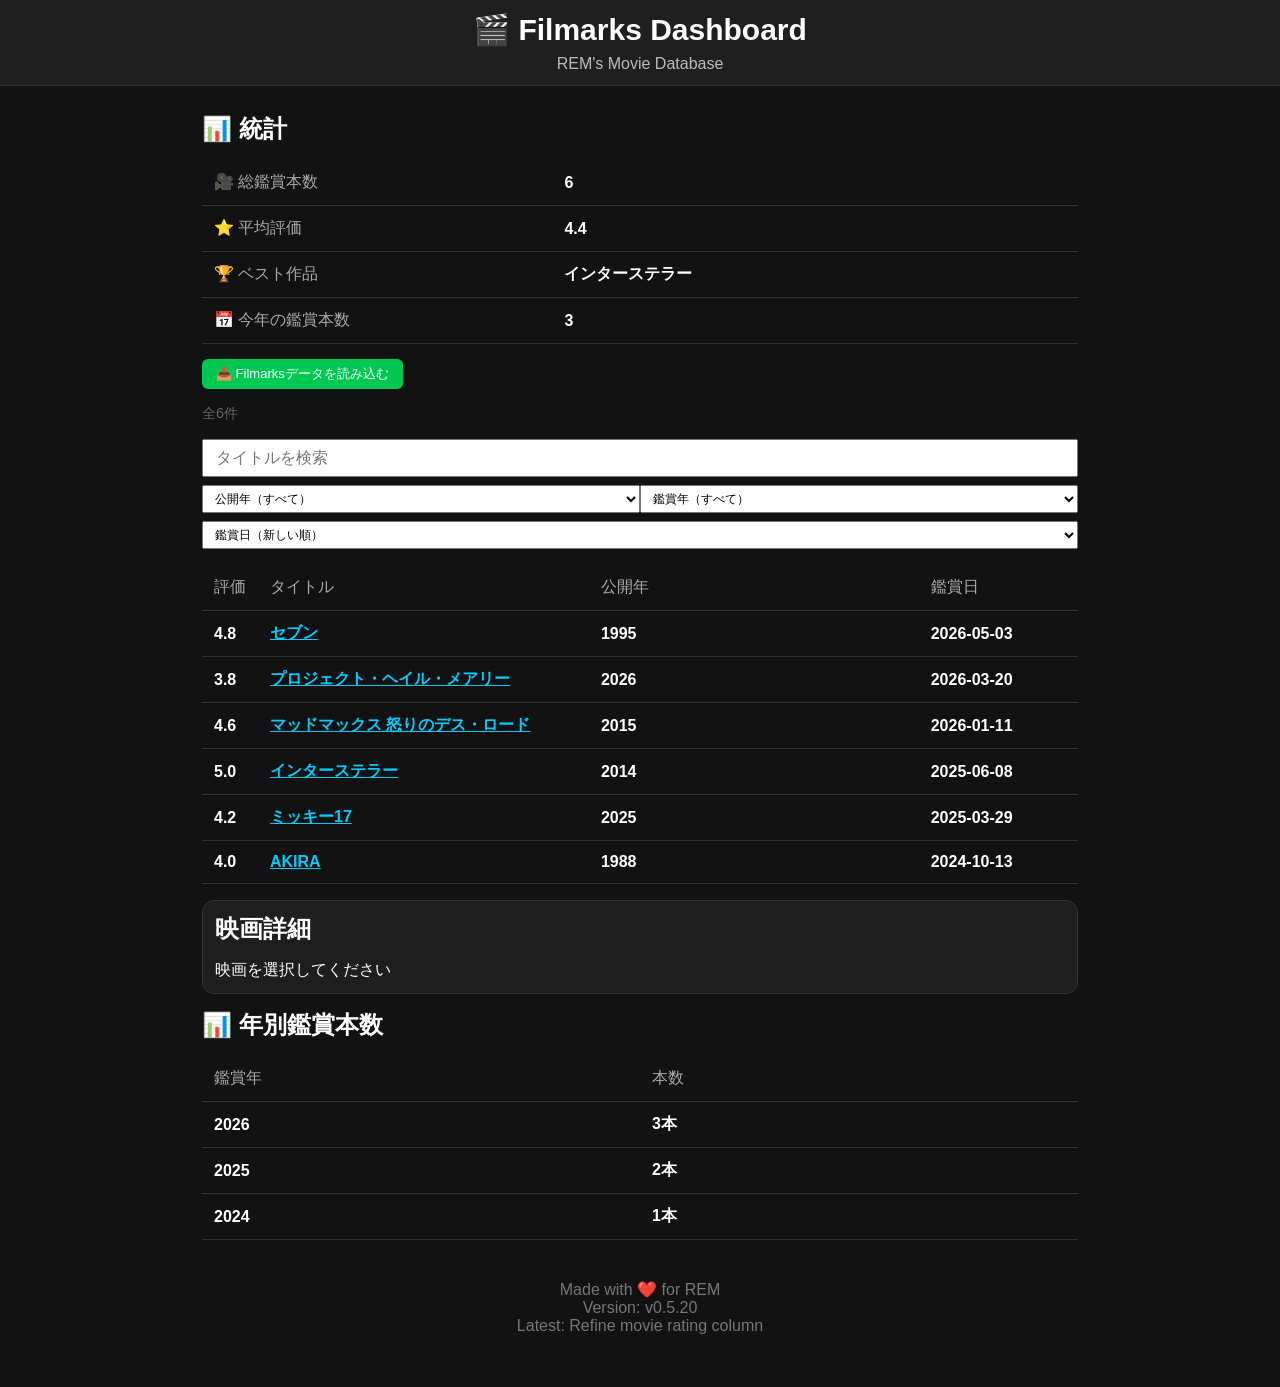
==== index.html @ 8cb989cd "Refine movie rating column" ====
<!-- index.html -->
<!DOCTYPE html>
<html lang="ja">
<head>
<meta charset="UTF-8">
<meta name="viewport" content="width=device-width, initial-scale=1.0">
<title>Filmarks Dashboard</title>
<link rel="stylesheet" href="css/style.css">
</head>

<body>

<header>
<h1>🎬 Filmarks Dashboard</h1>
<p>REM's Movie Database</p>
</header>

<div class="container">

<section>

    <h2>📊 統計</h2>

    <table>

        <tbody>

            <tr>

                <th>🎥 総鑑賞本数</th>

                <td id="totalMovies">
                    --
                </td>

            </tr>

            <tr>

                <th>⭐ 平均評価</th>

                <td id="averageRating">
                    --
                </td>

            </tr>

            <tr>

                <th>🏆 ベスト作品</th>

                <td id="bestMovie">
                    --
                </td>

            </tr>

            <tr>

                <th>📅 今年の鑑賞本数</th>

                <td id="yearMovies">
                    --
                </td>

            </tr>

        </tbody>

    </table>

</section>

<section>

<button class="loadButton">
📥 Filmarksデータを読み込む
</button>

</section>

<section>

    <p id="searchResult">
        全0件
    </p>

    <div class="searchArea">

        <input
            type="search"
            id="searchBox"
            placeholder="タイトルを検索">

        <div class="searchFilters"> 

            <select id="productionYearSelect">

                <option value="">
                    公開年（すべて）
                </option>

            </select>
     
            <select id="watchedYearSelect">

                <option value="">
                    鑑賞年（すべて）
                </option>

            </select>

        </div>

        <select id="sortSelect">

            <option value="watched_desc">
                鑑賞日（新しい順）
            </option>

            <option value="watched_asc">
                鑑賞日（古い順）
            </option>

            <option value="rating_desc">
                評価（高い順）
            </option>

            <option value="rating_asc">
                評価（低い順）
            </option>

            <option value="year_desc">
                公開年（新しい順）
            </option>

            <option value="year_asc">
                公開年（古い順）
            </option>

        </select>

     </div>

    <table id="movieTable">
        <thead>
            <tr>
                <th class="ratingColumn">
                    評価
                </th>
                <th>タイトル</th>
                <th>公開年</th>
                <th>鑑賞日</th>
            </tr>
        </thead>

        <tbody id="movieTableBody">

        </tbody>

    </table>
    
</section>

<section id="movieDetail">

    <h2>映画詳細</h2>

    <p>
        映画を選択してください
    </p>

</section>

<section id="yearlyStats">

    <h2>📊 年別鑑賞本数</h2>

    <table>

        <thead>
            <tr>
                <th>鑑賞年</th>
                <th>本数</th>
            </tr>
        </thead>

        <tbody id="yearlyStatsBody">

        </tbody>

    </table>

</section>

<footer>

<p>
    Made with ❤️ for REM
</p>

<p id="version">
    Version: v-.-.-
</p>

<p id="latest">
    xxxx
</p>

</footer>

<!-- JavaScript start -->
<script src="js/config.js?v=0.5.20"></script>
<script src="js/movieService.js?v=0.5.20"></script>
<script src="js/dashboard.js?v=0.5.20"></script>
<script src="js/yearlyStats.js?v=0.5.20"></script>
<script src="js/movieTable.js?v=0.5.20"></script>
<script src="js/movieDetail.js?v=0.5.20"></script>
<script src="js/search.js?v=0.5.20"></script>
<script src="js/filterUtils.js?v=0.5.20"></script>
<script src="js/productionYearFilter.js?v=0.5.20"></script>
<script src="js/watchedYearFilter.js?v=0.5.20"></script>
<script src="js/sort.js?v=0.5.20"></script>
<script src="js/app.js?v=0.5.20"></script>
<!-- JavaScript end -->

</body>
</html>
---- css/style.css ----
/**
 *style.css
 */

*{
    margin:0;
    padding:0;
    box-sizing:border-box;
}

body{
    background:#121212;
    color:#ffffff;
    font-family:-apple-system,BlinkMacSystemFont,"Helvetica Neue",sans-serif;
}

header{
    background:#1f1f1f;
    padding:12px;
    text-align:center;
    border-bottom:1px solid #333;
}

header h1{
    font-size:30px;
}

header p{
    color:#bbbbbb;
    margin-top:8px;
}

.container{
    max-width:900px;
    margin:auto;
    padding:12px;
}

button {
    display: inline-block;
    width: auto;
    background: #00c853;
    color: white;
    border: none;
    padding: 10px 20px;
    border-radius: 10px;
    font-size: 16px;
    cursor: pointer;

}

button:hover{
    opacity:.9;
}

footer{
    text-align:center;
    color:#777;
    margin:40px 0;
}

/* 統計 */

section {

    margin-top: 15px;

}

section h2 {

    margin-bottom: 15px;

}

section th {

    width: 40%;

    color: #aaaaaa;

    font-weight: normal;

}

section td {

    font-weight: bold;

}

/* 読込ボタン */

.loadButton {

    width: auto;

    padding: 6px 14px;

    font-size: 13px;

    border-radius: 6px;

    display: inline-block;

}

/* 映画リスト */

table{
    width:100%;
    border-collapse:collapse;
    margin-top:15px;
}

th,td{
    padding:12px;
    border-bottom:1px solid #333;
    text-align:left;
}

th{
    color:#00c853;
}

tbody tr:hover{
    background:#222;
}

.movieLink {

    color: #00CCFF;

    text-decoration: underline;

}

.movieLink:hover {

    color: #00c853;

    text-decoration: underline;

}

.ratingCell {

    white-space: nowrap;

}

.ratingColumn {

    width: 1%;

    white-space: nowrap;

}

/* 検索エリア */
.searchArea {

    margin: 16px 0;

    display: grid;

    gap: 8px;

}

.searchFilters {

    display: grid;

    grid-template-columns: 1fr 1fr;

    gap: 0px;

}

#searchBox {

    width: 100%;

    padding: 8px 12px;

    font-size: 16px;

}

#sortSelect,
#productionYearSelect,
#watchedYearSelect {

    width: 100%;
    height: 28px;
    padding: 0 8px;
    font-size: 12px;
    line-height: 28px;

}

/* 映画詳細 */

#movieDetail {

    margin-top: 16px;

    padding:12px;

    border: 1px solid #333;

    border-radius: 12px;

    background: #1e1e1e;

}

.detailRating {

    font-size: 24px;

    font-weight: bold;

    color: #ffd54f;

}

.detailTitle {

    margin: 12px 0 24px;

    font-size: 30px;

    line-height: 1.3;
 
}

.detailItem {

    margin-bottom: 18px;

}

.detailLabel {

    display: block;

    margin-bottom: 4px;

    color: #888;

    font-size: 14px;

}

.detailReview {

    margin-top: 24px;

    padding-top: 20px;

    border-top: 1px solid #333;

}

.detailReview p {

    white-space: pre-wrap;

    line-height: 1.8;

}

/* レスポンシブ */

@media (max-width: 768px) {

    .container {

        padding: 16px;

    }

    header h1 {

        font-size: 24px;

    }
 
    .searchArea {

        gap: 6px;

    }

    #searchBox {

            width: 100%;

            font-size: 14px;

    }

    #sortSelect,
    #productionYearSelect,
    #watchedYearSelect {

        width: 100%;

        font-size: 12px;

    }
 
    table {

        font-size: 14px;

    }

    th,
    td {

        padding: 8px;

    }

    .detailTitle {

        font-size: 24px;

    }

}
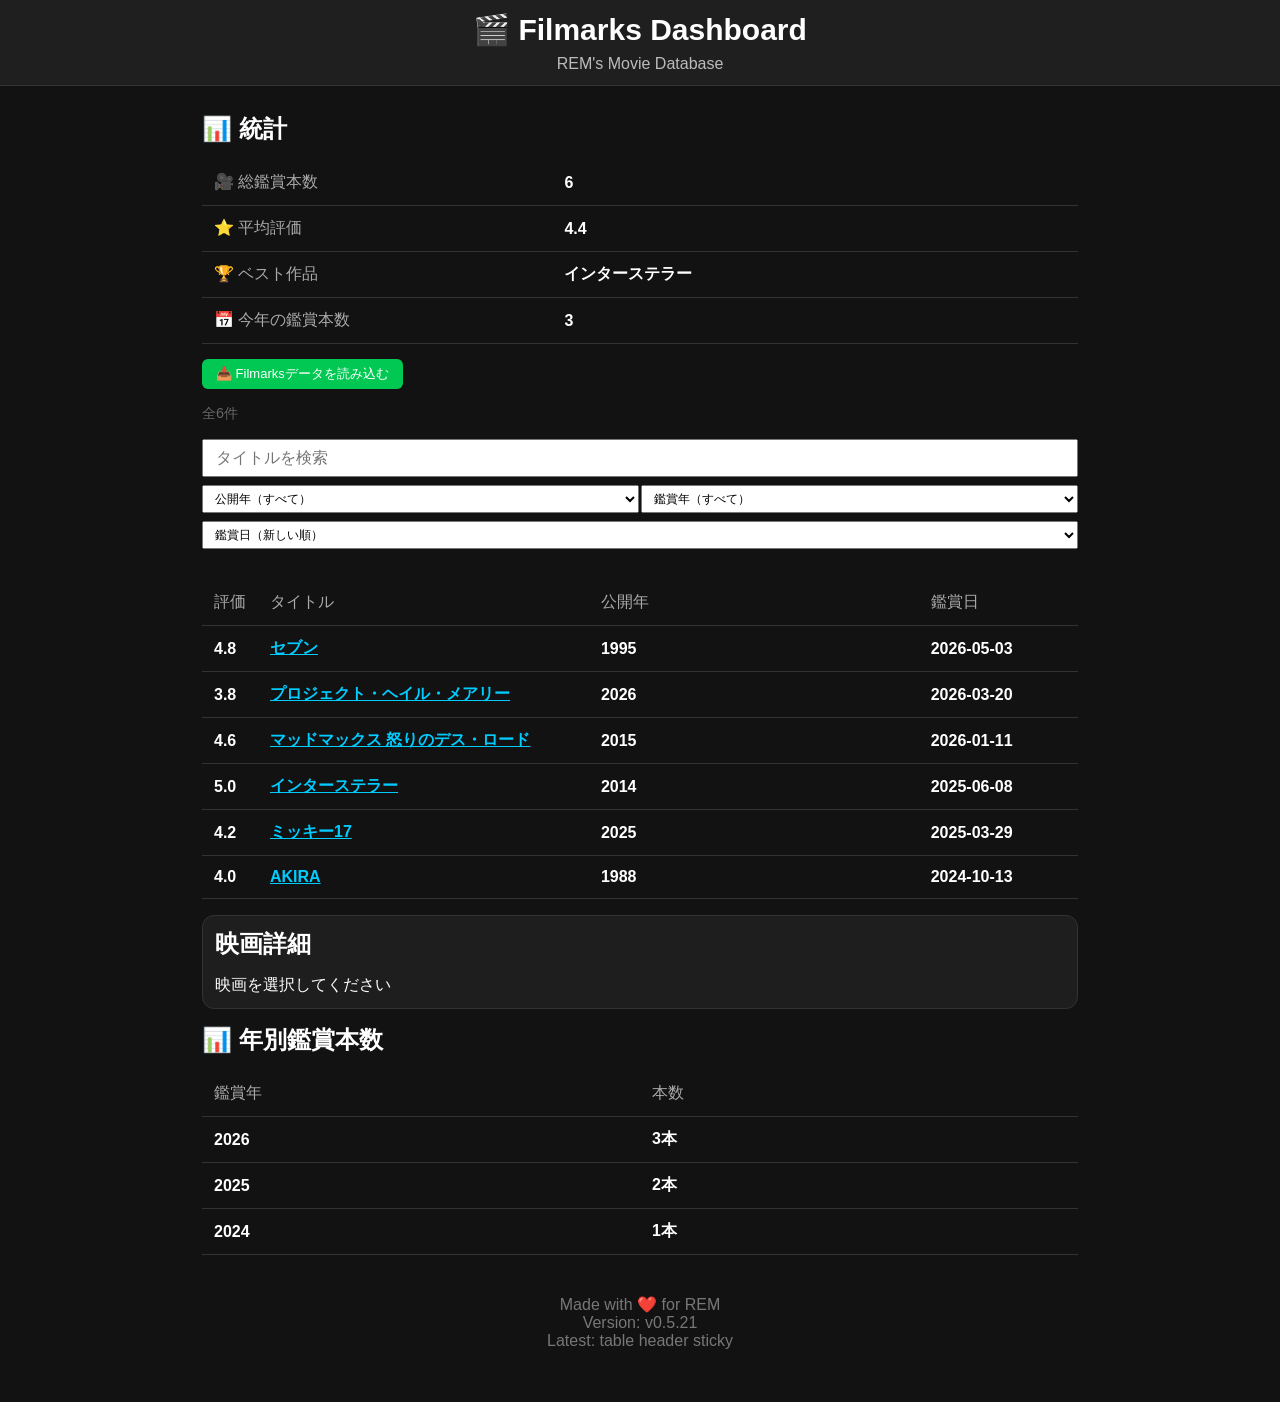
==== commit d24d5e47: "table header sticky" ====
--- a/index.html
+++ b/index.html
@@ -142,24 +142,26 @@
 
      </div>
 
-    <table id="movieTable">
-        <thead>
-            <tr>
-                <th class="ratingColumn">
-                    評価
-                </th>
-                <th>タイトル</th>
-                <th>公開年</th>
-                <th>鑑賞日</th>
-            </tr>
-        </thead>
-
-        <tbody id="movieTableBody">
-
-        </tbody>
-
-    </table>
-    
+    <div id="movieTableContainer">
+        <table id="movieTable">
+            <thead>
+                <tr>
+                    <th class="ratingColumn">
+                        評価
+                    </th>
+                    <th>タイトル</th>
+                    <th>公開年</th>
+                    <th>鑑賞日</th>
+                </tr>
+            </thead>
+
+            <tbody id="movieTableBody">
+
+            </tbody>
+
+        </table>
+    </div>
+
 </section>
 
 <section id="movieDetail">
@@ -210,18 +212,18 @@
 </footer>
 
 <!-- JavaScript start -->
-<script src="js/config.js?v=0.5.20"></script>
-<script src="js/movieService.js?v=0.5.20"></script>
-<script src="js/dashboard.js?v=0.5.20"></script>
-<script src="js/yearlyStats.js?v=0.5.20"></script>
-<script src="js/movieTable.js?v=0.5.20"></script>
-<script src="js/movieDetail.js?v=0.5.20"></script>
-<script src="js/search.js?v=0.5.20"></script>
-<script src="js/filterUtils.js?v=0.5.20"></script>
-<script src="js/productionYearFilter.js?v=0.5.20"></script>
-<script src="js/watchedYearFilter.js?v=0.5.20"></script>
-<script src="js/sort.js?v=0.5.20"></script>
-<script src="js/app.js?v=0.5.20"></script>
+<script src="js/config.js?v=0.5.21"></script>
+<script src="js/movieService.js?v=0.5.21"></script>
+<script src="js/dashboard.js?v=0.5.21"></script>
+<script src="js/yearlyStats.js?v=0.5.21"></script>
+<script src="js/movieTable.js?v=0.5.21"></script>
+<script src="js/movieDetail.js?v=0.5.21"></script>
+<script src="js/search.js?v=0.5.21"></script>
+<script src="js/filterUtils.js?v=0.5.21"></script>
+<script src="js/productionYearFilter.js?v=0.5.21"></script>
+<script src="js/watchedYearFilter.js?v=0.5.21"></script>
+<script src="js/sort.js?v=0.5.21"></script>
+<script src="js/app.js?v=0.5.21"></script>
 <!-- JavaScript end -->
 
 </body>
--- a/css/style.css
+++ b/css/style.css
@@ -123,6 +123,32 @@
     color:#00c853;
 }
 
+#movieTable thead {
+
+    position: sticky;
+
+    top: 0;
+
+    background: #121212;
+
+    z-index: 1;
+
+}
+
+#movieTable thead th {
+
+    background: #121212;
+
+}
+
+#movieTableContainer {
+
+    max-height: 400px;
+
+    overflow-y: auto;
+
+}
+
 tbody tr:hover{
     background:#222;
 }
@@ -174,7 +200,7 @@
 
     grid-template-columns: 1fr 1fr;
 
-    gap: 0px;
+    gap: 2px;
 
 }
 
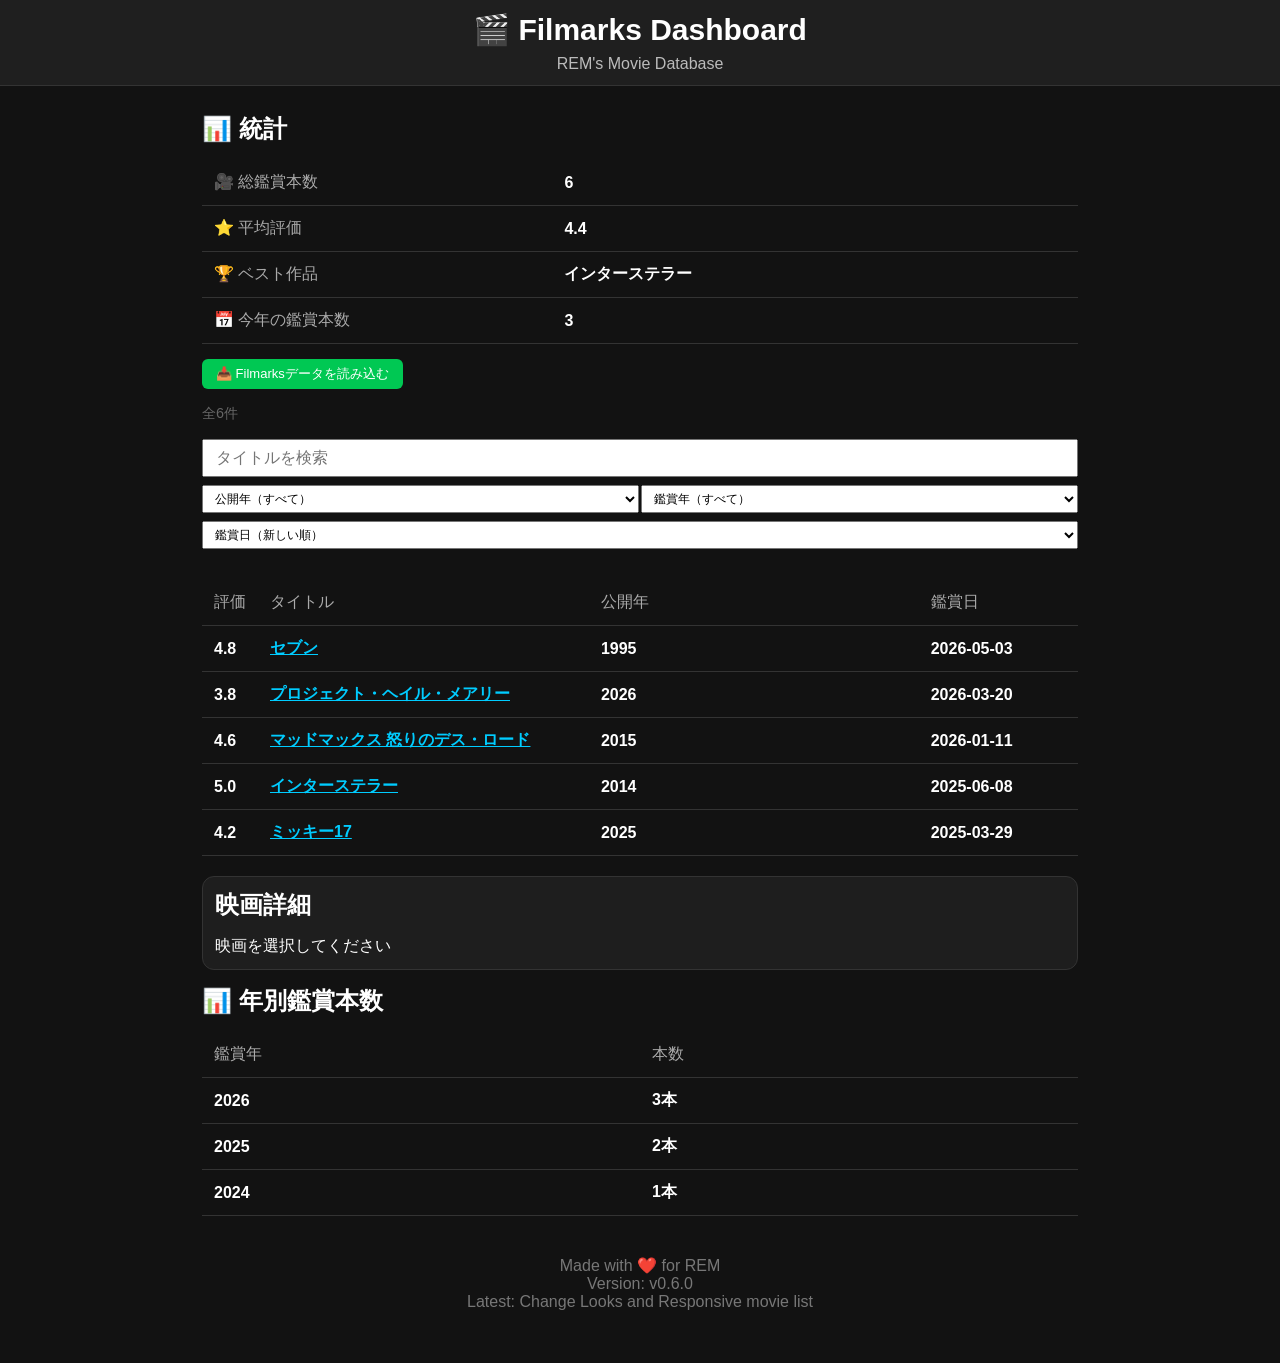
==== commit e9b88555: "0.6.0 Change Looks and Responsive movie list" ====
--- a/index.html
+++ b/index.html
@@ -212,18 +212,18 @@
 </footer>
 
 <!-- JavaScript start -->
-<script src="js/config.js?v=0.5.21"></script>
-<script src="js/movieService.js?v=0.5.21"></script>
-<script src="js/dashboard.js?v=0.5.21"></script>
-<script src="js/yearlyStats.js?v=0.5.21"></script>
-<script src="js/movieTable.js?v=0.5.21"></script>
-<script src="js/movieDetail.js?v=0.5.21"></script>
-<script src="js/search.js?v=0.5.21"></script>
-<script src="js/filterUtils.js?v=0.5.21"></script>
-<script src="js/productionYearFilter.js?v=0.5.21"></script>
-<script src="js/watchedYearFilter.js?v=0.5.21"></script>
-<script src="js/sort.js?v=0.5.21"></script>
-<script src="js/app.js?v=0.5.21"></script>
+<script src="js/config.js?v=0.6.0"></script>
+<script src="js/movieService.js?v=0.6.0"></script>
+<script src="js/dashboard.js?v=0.6.0"></script>
+<script src="js/yearlyStats.js?v=0.6.0"></script>
+<script src="js/movieTable.js?v=0.6.0"></script>
+<script src="js/movieDetail.js?v=0.6.0"></script>
+<script src="js/search.js?v=0.6.0"></script>
+<script src="js/filterUtils.js?v=0.6.0"></script>
+<script src="js/productionYearFilter.js?v=0.6.0"></script>
+<script src="js/watchedYearFilter.js?v=0.6.0"></script>
+<script src="js/sort.js?v=0.6.0"></script>
+<script src="js/app.js?v=0.6.0"></script>
 <!-- JavaScript end -->
 
 </body>
--- a/css/style.css
+++ b/css/style.css
@@ -143,8 +143,6 @@
 
 #movieTableContainer {
 
-    max-height: 400px;
-
     overflow-y: auto;
 
 }
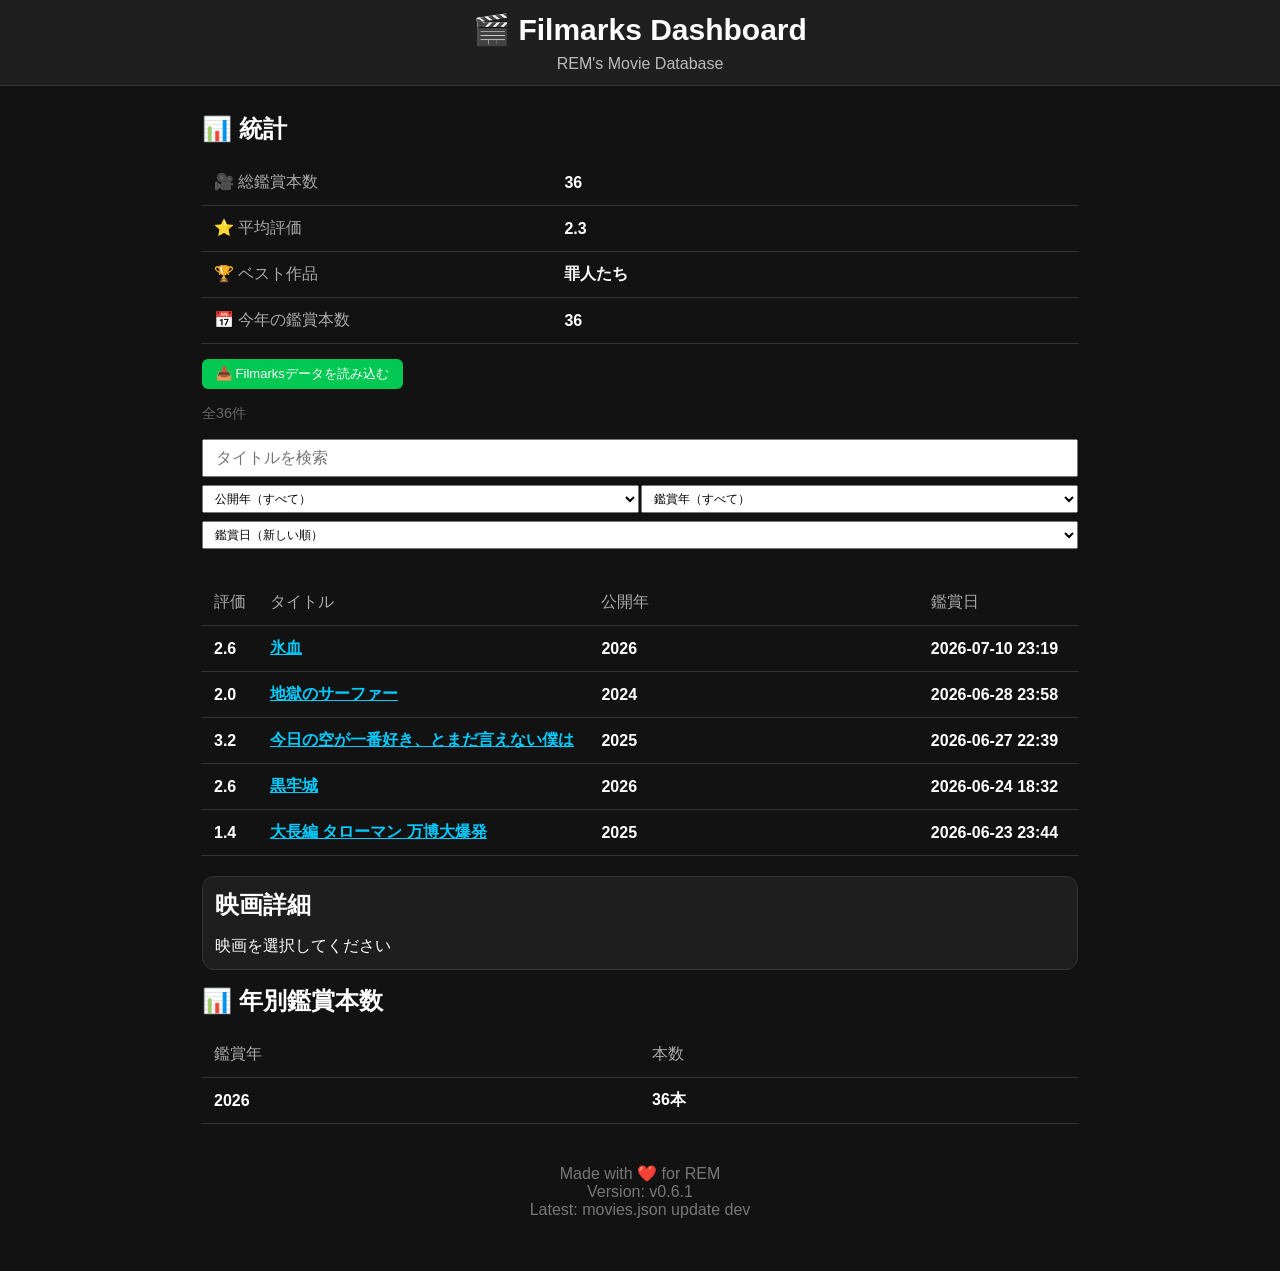
==== commit 648b32ba: "movies.json update dev" ====
--- a/index.html
+++ b/index.html
@@ -73,7 +73,13 @@
 
 <section>
 
-<button class="loadButton">
+<button
+  class="loadButton"
+  onclick="window.open(
+    'https://github.com/s-rem/filmarks-dashboard/actions/workflows/build-movies-json.yml',
+    '_blank'
+  )"
+>
 📥 Filmarksデータを読み込む
 </button>
 
@@ -212,18 +218,18 @@
 </footer>
 
 <!-- JavaScript start -->
-<script src="js/config.js?v=0.6.0"></script>
-<script src="js/movieService.js?v=0.6.0"></script>
-<script src="js/dashboard.js?v=0.6.0"></script>
-<script src="js/yearlyStats.js?v=0.6.0"></script>
-<script src="js/movieTable.js?v=0.6.0"></script>
-<script src="js/movieDetail.js?v=0.6.0"></script>
-<script src="js/search.js?v=0.6.0"></script>
-<script src="js/filterUtils.js?v=0.6.0"></script>
-<script src="js/productionYearFilter.js?v=0.6.0"></script>
-<script src="js/watchedYearFilter.js?v=0.6.0"></script>
-<script src="js/sort.js?v=0.6.0"></script>
-<script src="js/app.js?v=0.6.0"></script>
+<script src="js/config.js?v=0.6.1"></script>
+<script src="js/movieService.js?v=0.6.1"></script>
+<script src="js/dashboard.js?v=0.6.1"></script>
+<script src="js/yearlyStats.js?v=0.6.1"></script>
+<script src="js/movieTable.js?v=0.6.1"></script>
+<script src="js/movieDetail.js?v=0.6.1"></script>
+<script src="js/search.js?v=0.6.1"></script>
+<script src="js/filterUtils.js?v=0.6.1"></script>
+<script src="js/productionYearFilter.js?v=0.6.1"></script>
+<script src="js/watchedYearFilter.js?v=0.6.1"></script>
+<script src="js/sort.js?v=0.6.1"></script>
+<script src="js/app.js?v=0.6.1"></script>
 <!-- JavaScript end -->
 
 </body>
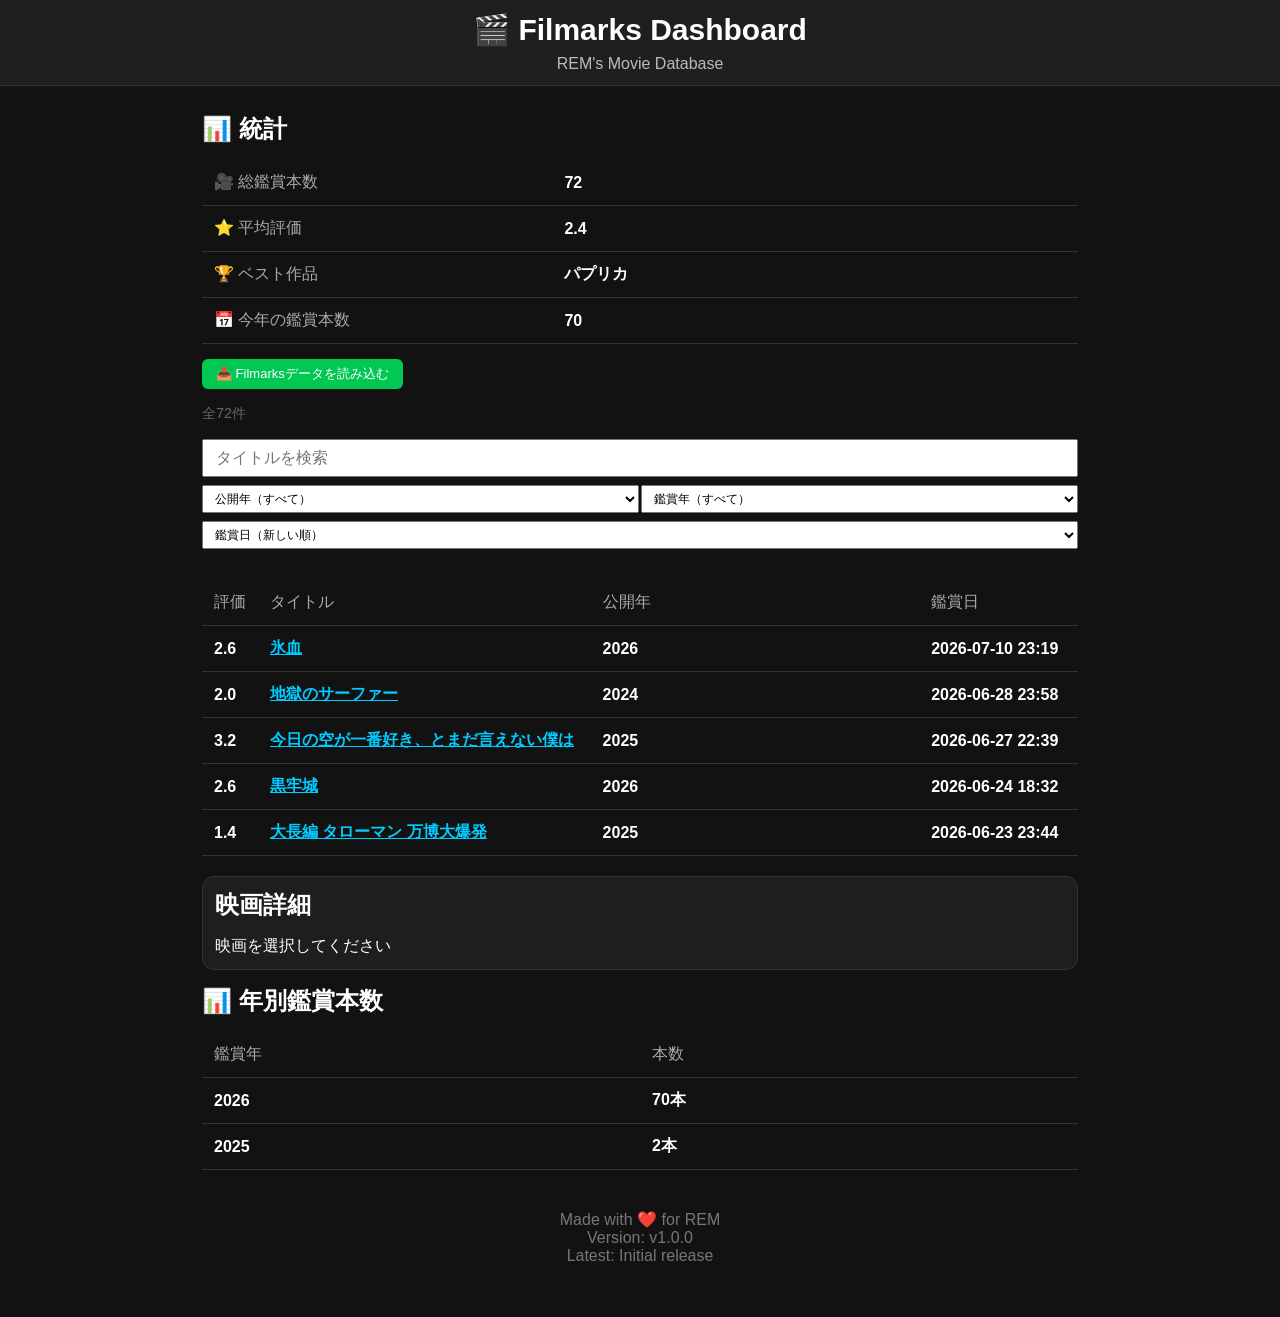
==== commit 09d0e571: "リリース記述忘れ" ====
--- a/index.html
+++ b/index.html
@@ -218,18 +218,18 @@
 </footer>
 
 <!-- JavaScript start -->
-<script src="js/config.js?v=0.6.1"></script>
-<script src="js/movieService.js?v=0.6.1"></script>
-<script src="js/dashboard.js?v=0.6.1"></script>
-<script src="js/yearlyStats.js?v=0.6.1"></script>
-<script src="js/movieTable.js?v=0.6.1"></script>
-<script src="js/movieDetail.js?v=0.6.1"></script>
-<script src="js/search.js?v=0.6.1"></script>
-<script src="js/filterUtils.js?v=0.6.1"></script>
-<script src="js/productionYearFilter.js?v=0.6.1"></script>
-<script src="js/watchedYearFilter.js?v=0.6.1"></script>
-<script src="js/sort.js?v=0.6.1"></script>
-<script src="js/app.js?v=0.6.1"></script>
+<script src="js/config.js?v=1.0.0"></script>
+<script src="js/movieService.js?v=1.0.0"></script>
+<script src="js/dashboard.js?v=1.0.0"></script>
+<script src="js/yearlyStats.js?v=1.0.0"></script>
+<script src="js/movieTable.js?v=1.0.0"></script>
+<script src="js/movieDetail.js?v=1.0.0"></script>
+<script src="js/search.js?v=1.0.0"></script>
+<script src="js/filterUtils.js?v=1.0.0"></script>
+<script src="js/productionYearFilter.js?v=1.0.0"></script>
+<script src="js/watchedYearFilter.js?v=1.0.0"></script>
+<script src="js/sort.js?v=1.0.0"></script>
+<script src="js/app.js?v=1.0.0"></script>
 <!-- JavaScript end -->
 
 </body>
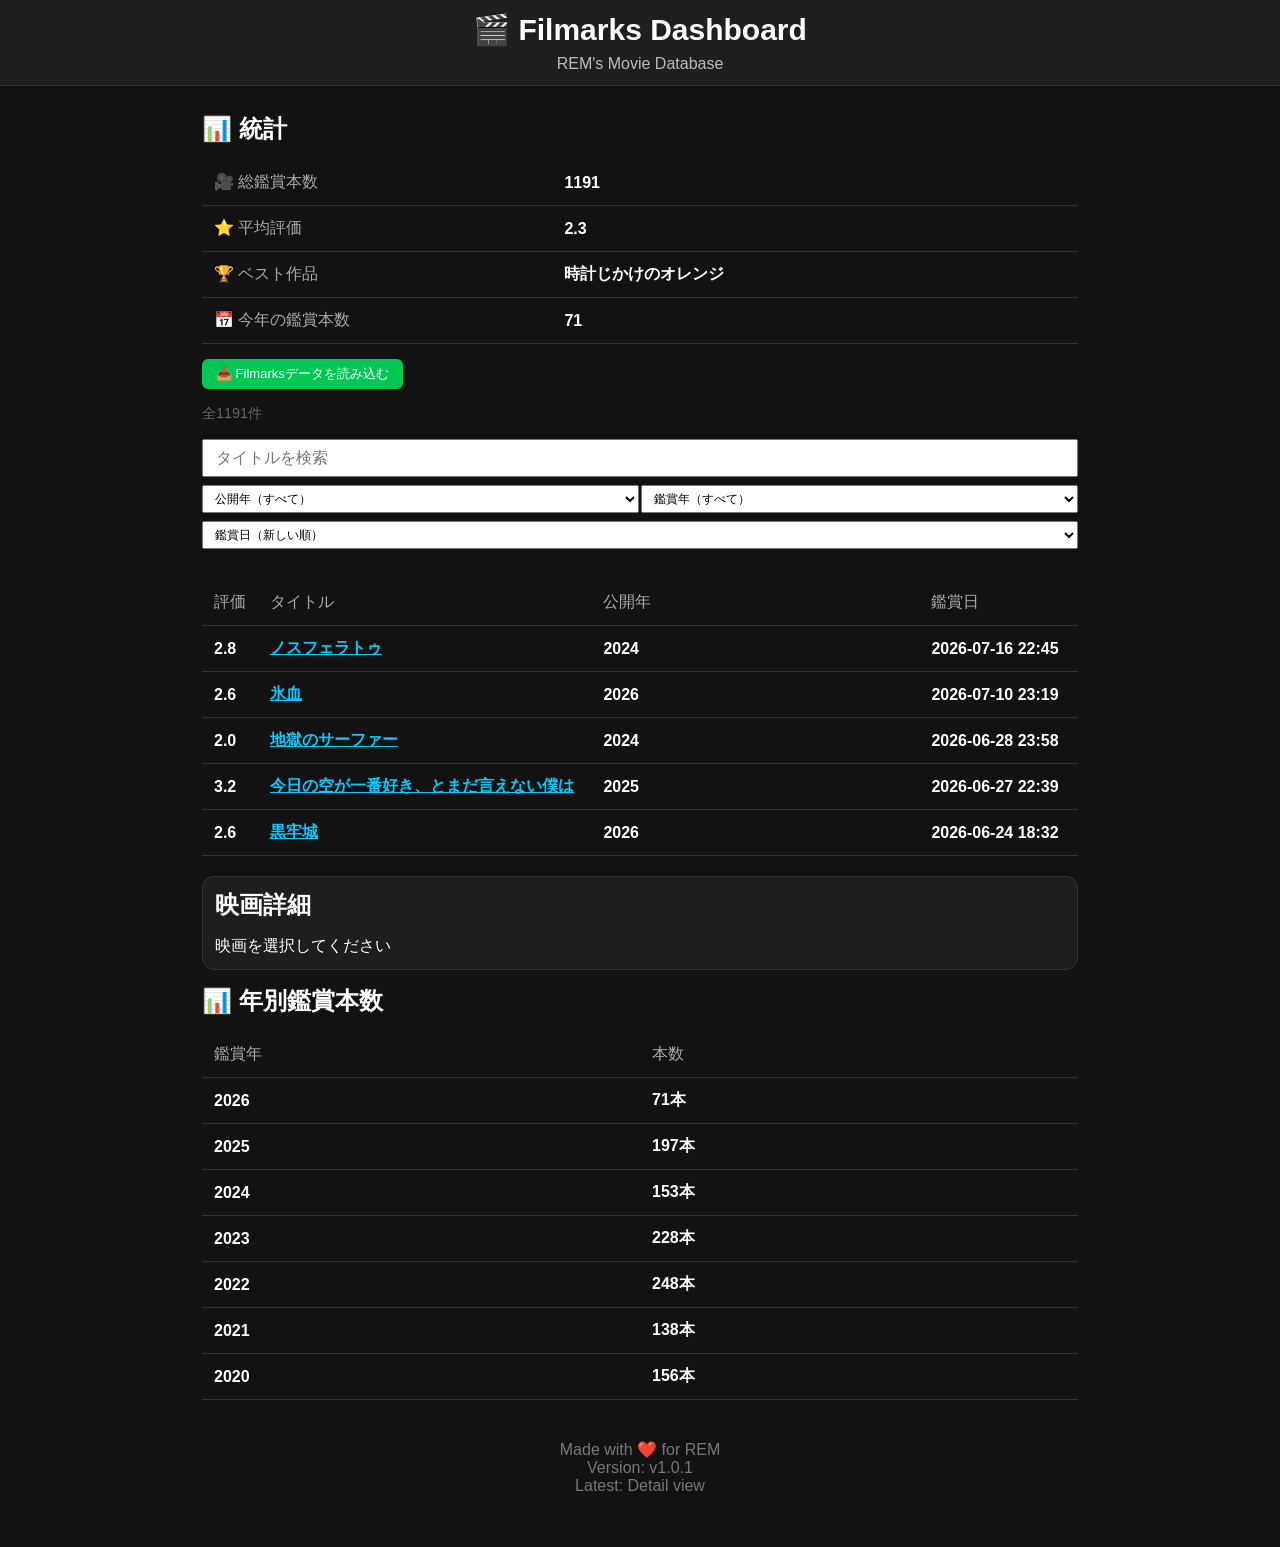
==== commit 81fc5b64: "Detail view" ====
--- a/index.html
+++ b/index.html
@@ -218,18 +218,18 @@
 </footer>
 
 <!-- JavaScript start -->
-<script src="js/config.js?v=1.0.0"></script>
-<script src="js/movieService.js?v=1.0.0"></script>
-<script src="js/dashboard.js?v=1.0.0"></script>
-<script src="js/yearlyStats.js?v=1.0.0"></script>
-<script src="js/movieTable.js?v=1.0.0"></script>
-<script src="js/movieDetail.js?v=1.0.0"></script>
-<script src="js/search.js?v=1.0.0"></script>
-<script src="js/filterUtils.js?v=1.0.0"></script>
-<script src="js/productionYearFilter.js?v=1.0.0"></script>
-<script src="js/watchedYearFilter.js?v=1.0.0"></script>
-<script src="js/sort.js?v=1.0.0"></script>
-<script src="js/app.js?v=1.0.0"></script>
+<script src="js/config.js?v=1.0.1"></script>
+<script src="js/movieService.js?v=1.0.1"></script>
+<script src="js/dashboard.js?v=1.0.1"></script>
+<script src="js/yearlyStats.js?v=1.0.1"></script>
+<script src="js/movieTable.js?v=1.0.1"></script>
+<script src="js/movieDetail.js?v=1.0.1"></script>
+<script src="js/search.js?v=1.0.1"></script>
+<script src="js/filterUtils.js?v=1.0.1"></script>
+<script src="js/productionYearFilter.js?v=1.0.1"></script>
+<script src="js/watchedYearFilter.js?v=1.0.1"></script>
+<script src="js/sort.js?v=1.0.1"></script>
+<script src="js/app.js?v=1.0.1"></script>
 <!-- JavaScript end -->
 
 </body>
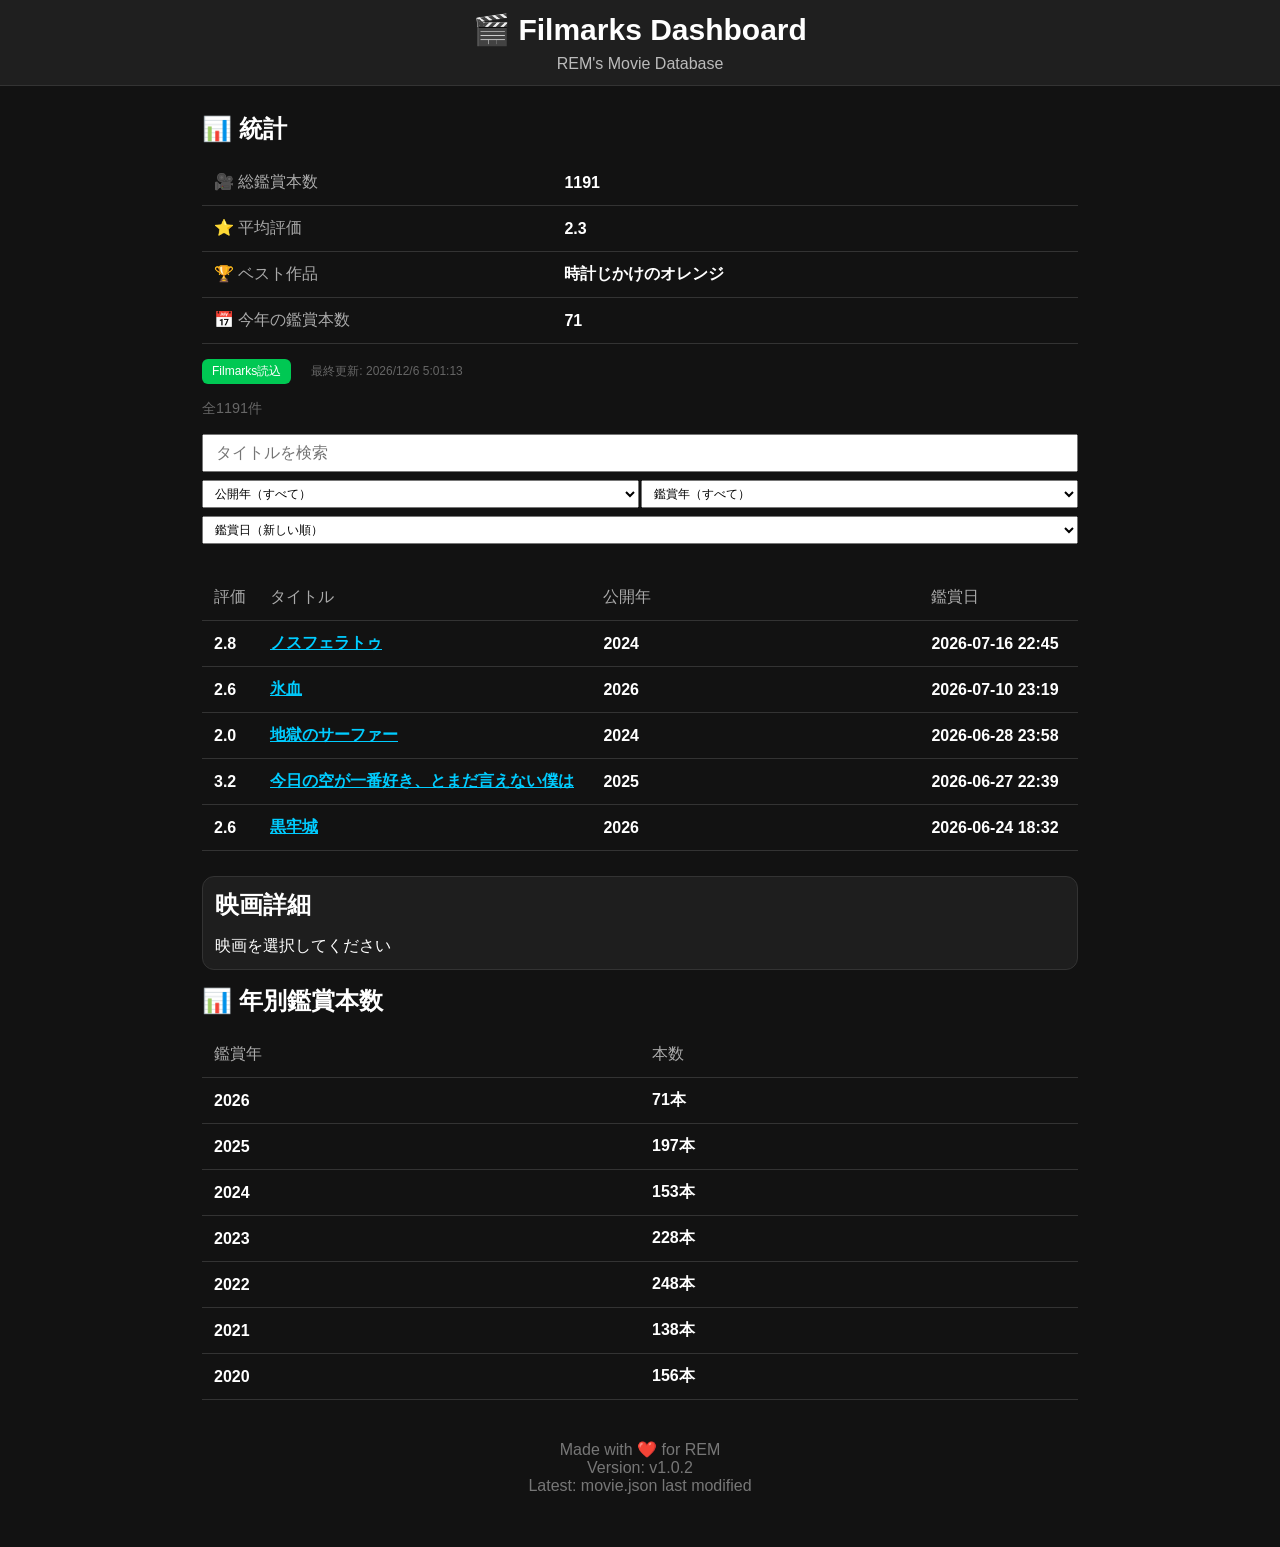
==== commit cf643de2: "movie.json last modified" ====
--- a/index.html
+++ b/index.html
@@ -73,16 +73,23 @@
 
 <section>
 
-<button
-  class="loadButton"
-  onclick="window.open(
-    'https://github.com/s-rem/filmarks-dashboard/actions/workflows/build-movies-json.yml',
-    '_blank'
-  )"
->
-📥 Filmarksデータを読み込む
-</button>
-
+    <div class="toolbar">
+
+        <button id="loadFilmarksButton"
+          class="loadButton"
+          onclick="window.open(
+            'https://github.com/s-rem/filmarks-dashboard/actions/workflows/build-movies-json.yml',
+            '_blank'
+          )"
+        >
+        Filmarks読込
+        </button>
+
+        <span id="lastModified">
+            読み込み中...
+        </span>
+
+    </div>
 </section>
 
 <section>
@@ -218,18 +225,18 @@
 </footer>
 
 <!-- JavaScript start -->
-<script src="js/config.js?v=1.0.1"></script>
-<script src="js/movieService.js?v=1.0.1"></script>
-<script src="js/dashboard.js?v=1.0.1"></script>
-<script src="js/yearlyStats.js?v=1.0.1"></script>
-<script src="js/movieTable.js?v=1.0.1"></script>
-<script src="js/movieDetail.js?v=1.0.1"></script>
-<script src="js/search.js?v=1.0.1"></script>
-<script src="js/filterUtils.js?v=1.0.1"></script>
-<script src="js/productionYearFilter.js?v=1.0.1"></script>
-<script src="js/watchedYearFilter.js?v=1.0.1"></script>
-<script src="js/sort.js?v=1.0.1"></script>
-<script src="js/app.js?v=1.0.1"></script>
+<script src="js/config.js?v=1.0.2"></script>
+<script src="js/movieService.js?v=1.0.2"></script>
+<script src="js/dashboard.js?v=1.0.2"></script>
+<script src="js/yearlyStats.js?v=1.0.2"></script>
+<script src="js/movieTable.js?v=1.0.2"></script>
+<script src="js/movieDetail.js?v=1.0.2"></script>
+<script src="js/search.js?v=1.0.2"></script>
+<script src="js/filterUtils.js?v=1.0.2"></script>
+<script src="js/productionYearFilter.js?v=1.0.2"></script>
+<script src="js/watchedYearFilter.js?v=1.0.2"></script>
+<script src="js/sort.js?v=1.0.2"></script>
+<script src="js/app.js?v=1.0.2"></script>
 <!-- JavaScript end -->
 
 </body>
--- a/css/style.css
+++ b/css/style.css
@@ -89,21 +89,54 @@
 
 }
 
+/* ツールバー */
+
+.toolbar {
+
+    display: flex;
+
+    align-items: center;
+
+    gap: 8px;
+
+}
+
 /* 読込ボタン */
 
 .loadButton {
 
     width: auto;
 
-    padding: 6px 14px;
-
-    font-size: 13px;
+    padding: 4px 10px;
+
+    font-size: 12px;
 
     border-radius: 6px;
 
     display: inline-block;
 
 }
+
+#loadFilmarksButton {
+
+    font-size: 12px;
+
+    padding: 4px 10px;
+
+}
+
+/* 最終更新日 */
+
+#lastModified {
+
+    margin-left: 12px;
+
+    font-size: 12px;
+
+    color: #666;
+
+}
+
 
 /* 映画リスト */
 
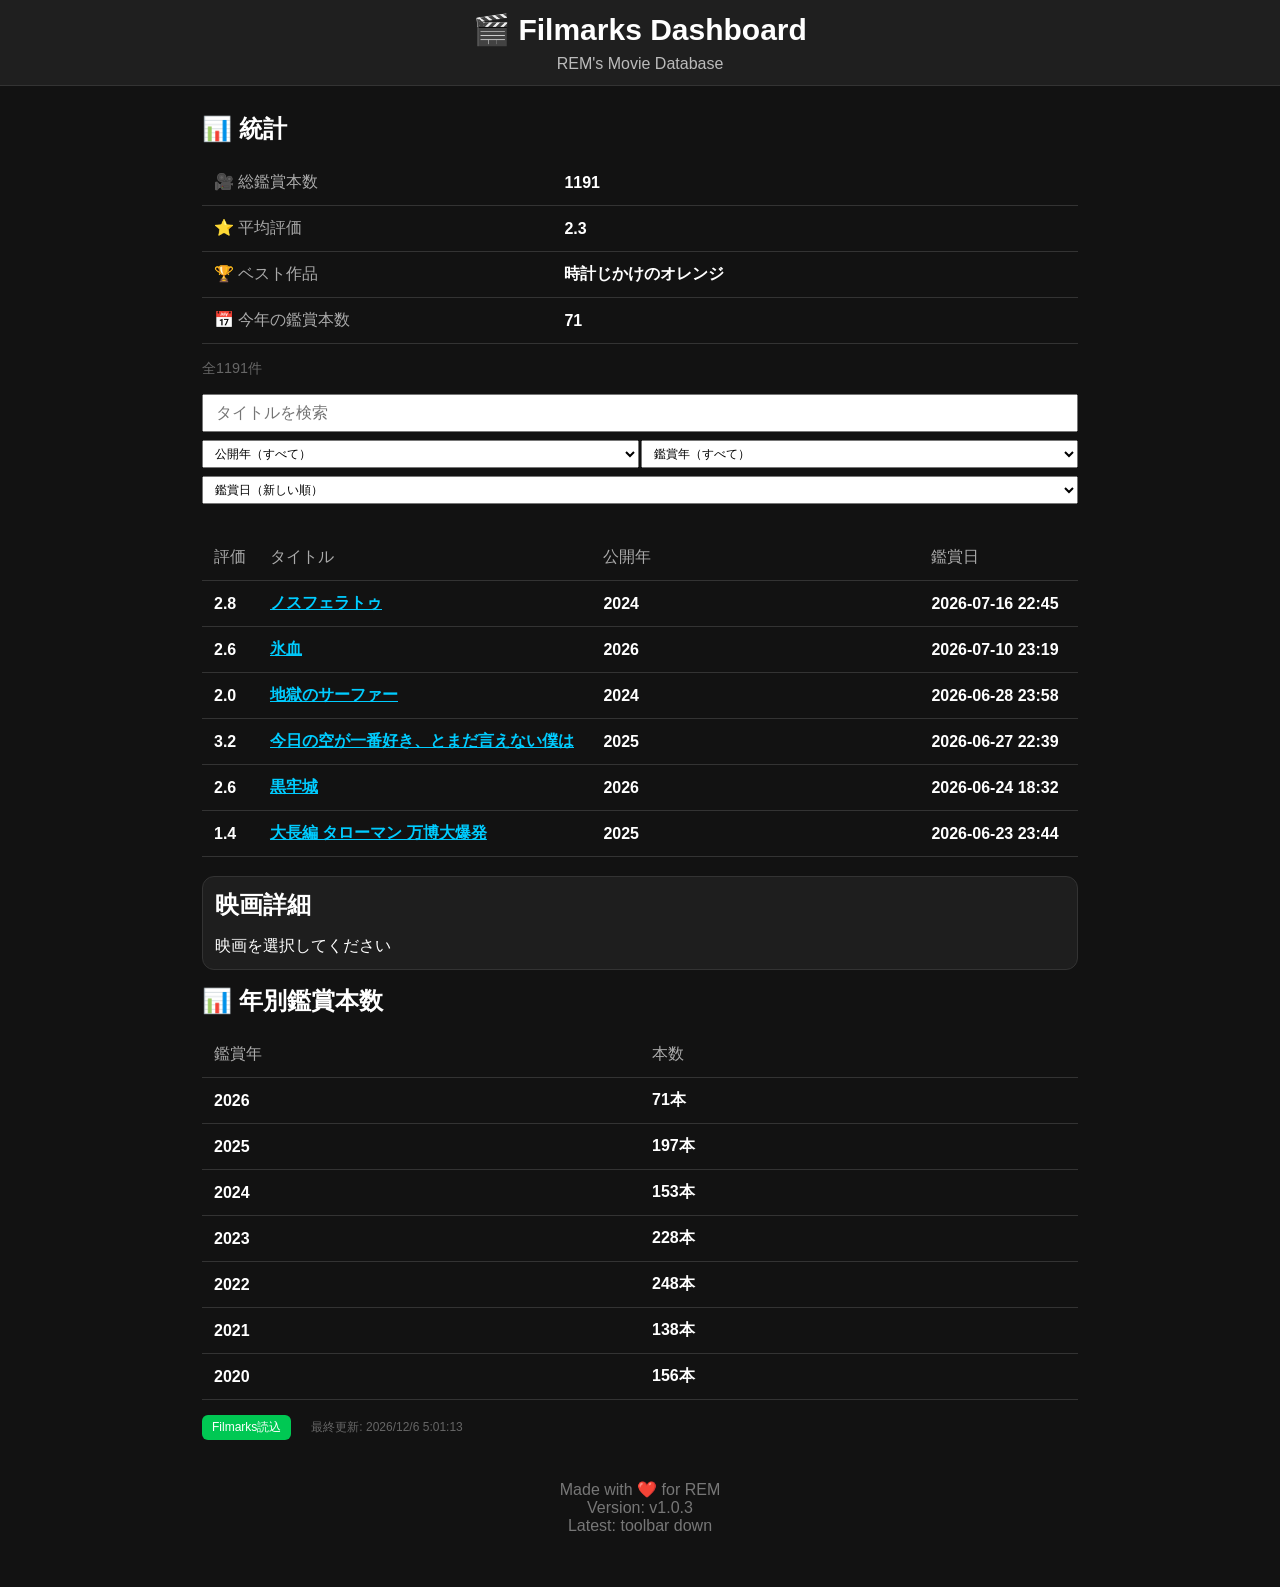
==== commit 6c0689df: "toolbar down" ====
--- a/index.html
+++ b/index.html
@@ -69,27 +69,6 @@
 
     </table>
 
-</section>
-
-<section>
-
-    <div class="toolbar">
-
-        <button id="loadFilmarksButton"
-          class="loadButton"
-          onclick="window.open(
-            'https://github.com/s-rem/filmarks-dashboard/actions/workflows/build-movies-json.yml',
-            '_blank'
-          )"
-        >
-        Filmarks読込
-        </button>
-
-        <span id="lastModified">
-            読み込み中...
-        </span>
-
-    </div>
 </section>
 
 <section>
@@ -208,6 +187,27 @@
 
 </section>
 
+<section>
+
+    <div class="toolbar">
+
+        <button id="loadFilmarksButton"
+          class="loadButton"
+          onclick="window.open(
+            'https://github.com/s-rem/filmarks-dashboard/actions/workflows/build-movies-json.yml',
+            '_blank'
+          )"
+        >
+        Filmarks読込
+        </button>
+
+        <span id="lastModified">
+            読み込み中...
+        </span>
+
+    </div>
+</section>
+
 <footer>
 
 <p>
@@ -225,18 +225,18 @@
 </footer>
 
 <!-- JavaScript start -->
-<script src="js/config.js?v=1.0.2"></script>
-<script src="js/movieService.js?v=1.0.2"></script>
-<script src="js/dashboard.js?v=1.0.2"></script>
-<script src="js/yearlyStats.js?v=1.0.2"></script>
-<script src="js/movieTable.js?v=1.0.2"></script>
-<script src="js/movieDetail.js?v=1.0.2"></script>
-<script src="js/search.js?v=1.0.2"></script>
-<script src="js/filterUtils.js?v=1.0.2"></script>
-<script src="js/productionYearFilter.js?v=1.0.2"></script>
-<script src="js/watchedYearFilter.js?v=1.0.2"></script>
-<script src="js/sort.js?v=1.0.2"></script>
-<script src="js/app.js?v=1.0.2"></script>
+<script src="js/config.js?v=1.0.3"></script>
+<script src="js/movieService.js?v=1.0.3"></script>
+<script src="js/dashboard.js?v=1.0.3"></script>
+<script src="js/yearlyStats.js?v=1.0.3"></script>
+<script src="js/movieTable.js?v=1.0.3"></script>
+<script src="js/movieDetail.js?v=1.0.3"></script>
+<script src="js/search.js?v=1.0.3"></script>
+<script src="js/filterUtils.js?v=1.0.3"></script>
+<script src="js/productionYearFilter.js?v=1.0.3"></script>
+<script src="js/watchedYearFilter.js?v=1.0.3"></script>
+<script src="js/sort.js?v=1.0.3"></script>
+<script src="js/app.js?v=1.0.3"></script>
 <!-- JavaScript end -->
 
 </body>
